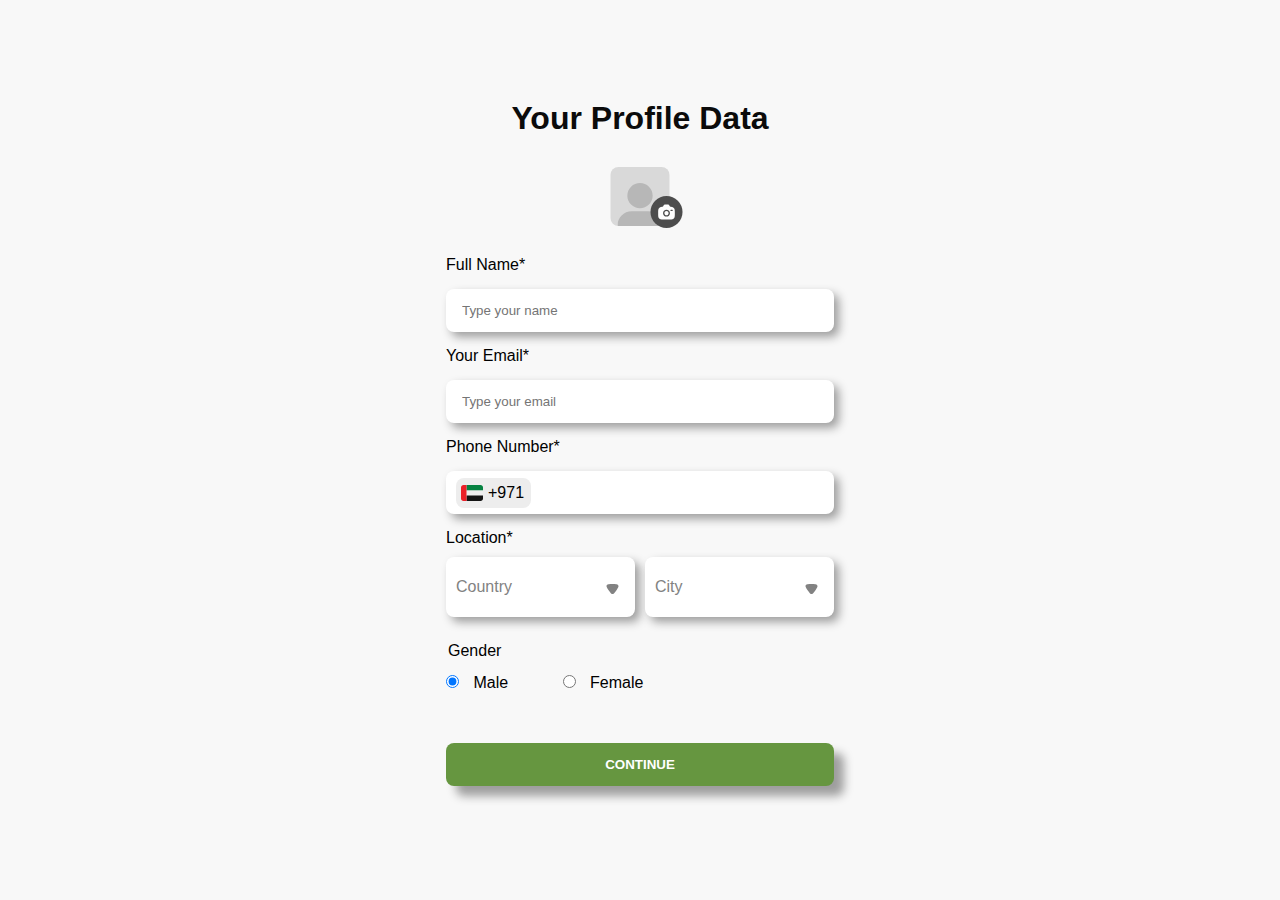
==== pages/profileData.html @ 848092af "'init'" ====
<!DOCTYPE html>
<html lang="en">
<head>
    <meta charset="UTF-8">
    <meta name="viewport" content="width=device-width, initial-scale=1.0">
    <link rel="stylesheet" href="../css//profileData.css">
    <title>Profile Data</title>
</head>
<body>
    <section class="profile-data">
        <h1>Your Profile Data</h1>
        <div class="uploda-image">
            <svg xmlns="http://www.w3.org/2000/svg" width="60" height="59" viewBox="0 0 60 59" fill="none">
                <rect x="0.5" width="59" height="59" rx="8" fill="#D9D9D9"/>
                <g clip-path="url(#clip0_312_5891)">
                <mask id="mask0_312_5891" style="mask-type:alpha" maskUnits="userSpaceOnUse" x="0" y="0" width="60" height="59">
                <rect x="0.5" width="59" height="59" rx="8" fill="#D9D9D9"/>
                </mask>
                <g mask="url(#mask0_312_5891)">
                <path d="M30 41.3125C33.3566 41.3125 36.5758 39.9791 38.9493 37.6056C41.3228 35.2321 42.6562 32.0129 42.6562 28.6562C42.6562 25.2996 41.3228 22.0804 38.9493 19.7069C36.5758 17.3334 33.3566 16 30 16C26.6434 16 23.4242 17.3334 21.0507 19.7069C18.6772 22.0804 17.3438 25.2996 17.3438 28.6562C17.3438 32.0129 18.6772 35.2321 21.0507 37.6056C23.4242 39.9791 26.6434 41.3125 30 41.3125ZM21.6768 44.125C13.8457 44.125 7.5 50.4707 7.5 58.3018C7.5 59.7959 8.71289 61 10.1982 61H49.8018C51.2959 61 52.5 59.7871 52.5 58.3018C52.5 50.4707 46.1543 44.125 38.3232 44.125H21.6768Z" fill="#B7B7B7"/>
                </g>
                </g>
                <defs>
                <clipPath id="clip0_312_5891">
                <rect width="45" height="43" fill="white" transform="translate(7.5 16)"/>
                </clipPath>
                </defs>
            </svg>
            <svg xmlns="http://www.w3.org/2000/svg" width="33" height="32" viewBox="0 0 33 32" fill="none" class="upload">
                <circle cx="16.5" cy="16" r="16" fill="#4D4D4D"/>
                <path d="M14.6487 23.5H18.352C20.9528 23.5 22.2537 23.5 23.1878 22.8875C23.5909 22.6234 23.9381 22.2824 24.2095 21.8842C24.8337 20.9675 24.8337 19.69 24.8337 17.1367C24.8337 14.5825 24.8337 13.3059 24.2095 12.3892C23.9381 11.991 23.5909 11.65 23.1878 11.3859C22.5878 10.9917 21.8362 10.8509 20.6853 10.8009C20.1362 10.8009 19.6637 10.3925 19.5562 9.86337C19.474 9.47576 19.2605 9.1284 18.9519 8.88C18.6432 8.63159 18.2582 8.49738 17.862 8.50004H15.1387C14.3153 8.50004 13.6062 9.07087 13.4445 9.86337C13.337 10.3925 12.8645 10.8009 12.3153 10.8009C11.1653 10.8509 10.4137 10.9925 9.81283 11.3859C9.41001 11.6501 9.06314 11.991 8.79199 12.3892C8.16699 13.3059 8.16699 14.5825 8.16699 17.1367C8.16699 19.69 8.16699 20.9667 8.79116 21.8842C9.06116 22.2809 9.40783 22.6217 9.81283 22.8875C10.747 23.5 12.0478 23.5 14.6487 23.5Z" fill="white"/>
                <path d="M21.1307 13.7266C21.0403 13.7258 20.9506 13.7429 20.8668 13.7768C20.783 13.8106 20.7067 13.8607 20.6423 13.9241C20.5778 13.9874 20.5264 14.0629 20.4911 14.1461C20.4558 14.2293 20.4373 14.3187 20.4365 14.4091C20.4365 14.7858 20.7474 15.0908 21.1307 15.0908H22.0565C22.4399 15.0908 22.7515 14.7849 22.7515 14.4091C22.7508 14.3186 22.7322 14.2292 22.6968 14.1459C22.6615 14.0627 22.6101 13.9872 22.5455 13.9238C22.481 13.8604 22.4045 13.8103 22.3206 13.7765C22.2367 13.7427 22.147 13.7257 22.0565 13.7266H21.1307Z" fill="#4D4D4D"/>
                <path fill-rule="evenodd" clip-rule="evenodd" d="M16.5 13.7266C14.5833 13.7266 13.0283 15.2532 13.0283 17.1357C13.0283 19.0191 14.5825 20.5449 16.5008 20.5449C18.4175 20.5449 19.9725 19.0191 19.9725 17.1366C19.9725 15.2532 18.4183 13.7266 16.5008 13.7266H16.5ZM16.5 15.0907C15.35 15.0907 14.4167 16.0066 14.4167 17.1357C14.4167 18.2657 15.35 19.1816 16.5 19.1816C17.6508 19.1816 18.5833 18.2657 18.5833 17.1357C18.5833 16.0066 17.6508 15.0907 16.5 15.0907Z" fill="#4D4D4D"/>
            </svg>
        </div>
        <form method="post">
            <div>
                <label>Full Name*</label>
                <input type="text" name="name" placeholder="Type your name" required>
            </div>
            <div>
                <label>Your Email*</label>
                <input type="email" name="email" placeholder="Type your email" required>
            </div>
            <div class="phone">
                <label>Phone Number*</label>
                <input type="phone" name="phone" required>
                <div class="phone-choose">
                    <svg xmlns="http://www.w3.org/2000/svg" width="22" height="16" viewBox="0 0 22 16" fill="none">
                        <path d="M19.5556 0H5.5V5.53846H22V2.46154C22 1.8087 21.7425 1.1826 21.284 0.720968C20.8256 0.25934 20.2039 0 19.5556 0Z" fill="#068241"/>
                        <path d="M5.5 5.53846H22V10.4615H5.5V5.53846Z" fill="#EEEEEE"/>
                        <path d="M5.5 16H19.5556C20.2039 16 20.8256 15.7407 21.284 15.279C21.7425 14.8174 22 14.1913 22 13.5385V10.4615H5.5V16Z" fill="#141414"/>
                        <path d="M2.44444 0C1.79614 0 1.17438 0.25934 0.715961 0.720968C0.257539 1.1826 0 1.8087 0 2.46154V13.5385C0 14.1913 0.257539 14.8174 0.715961 15.279C1.17438 15.7407 1.79614 16 2.44444 16H5.5V0H2.44444Z" fill="#EC2028"/>
                    </svg>
                    <p>+971</p>
                </div>
            </div>
            <div>
                <label>Location*</label>
                <div class="choose">
                    <div>
                        <p class="country">Country</p>
                        <ul class="country-menu">
                            <li>Egypt</li>
                            <li>Palestine</li>
                            <li>Algeria</li>
                            <li>Albania</li>
                        </ul>
                        <svg xmlns="http://www.w3.org/2000/svg" width="25" height="24" viewBox="0 0 25 24" fill="none" class="country-bar">
                            <path d="M11.369 16.6308C11.311 16.5743 11.063 16.3609 10.859 16.1622C9.576 14.9971 7.476 11.9576 6.835 10.3668C6.732 10.1252 6.514 9.51437 6.5 9.18802C6.5 8.8753 6.572 8.5772 6.718 8.29274C6.922 7.93814 7.243 7.65368 7.622 7.49781C7.885 7.39747 8.672 7.2416 8.686 7.2416C9.547 7.08573 10.946 7 12.492 7C13.965 7 15.307 7.08573 16.181 7.21335C16.195 7.22796 17.173 7.38383 17.508 7.55431C18.12 7.86702 18.5 8.47784 18.5 9.13151L18.5 9.18802C18.485 9.61374 18.105 10.509 18.091 10.509C17.449 12.0141 15.452 14.9834 14.125 16.1768C14.125 16.1768 13.784 16.5129 13.571 16.659C13.265 16.887 12.886 17 12.507 17C12.084 17 11.69 16.8724 11.369 16.6308Z" fill="#828282"/>
                        </svg>
                    </div>
                    <div>
                        <p class="city">City</p>
                        <ul class="city-menu">
                            <li>Gaza</li>
                            <li>Gaza</li>
                            <li>Algeria</li>
                            <li>Albania</li>
                        </ul>
                        <svg xmlns="http://www.w3.org/2000/svg" width="25" height="24" viewBox="0 0 25 24" fill="none" class="city-bar">
                            <path d="M11.369 16.6308C11.311 16.5743 11.063 16.3609 10.859 16.1622C9.576 14.9971 7.476 11.9576 6.835 10.3668C6.732 10.1252 6.514 9.51437 6.5 9.18802C6.5 8.8753 6.572 8.5772 6.718 8.29274C6.922 7.93814 7.243 7.65368 7.622 7.49781C7.885 7.39747 8.672 7.2416 8.686 7.2416C9.547 7.08573 10.946 7 12.492 7C13.965 7 15.307 7.08573 16.181 7.21335C16.195 7.22796 17.173 7.38383 17.508 7.55431C18.12 7.86702 18.5 8.47784 18.5 9.13151L18.5 9.18802C18.485 9.61374 18.105 10.509 18.091 10.509C17.449 12.0141 15.452 14.9834 14.125 16.1768C14.125 16.1768 13.784 16.5129 13.571 16.659C13.265 16.887 12.886 17 12.507 17C12.084 17 11.69 16.8724 11.369 16.6308Z" fill="#828282"/>
                        </svg>
                    </div>
                </div>
            </div>
            <div>
                <fieldset data-role="controlgroup">
                    <legend>Gender</legend>
                    <input type="radio" name="gender" id="male" value="male" checked>
                    <label for="male">Male</label>
                    <input type="radio" name="gender" id="female" value="female">
                    <label for="female">Female</label>
                </fieldset>
            </div>
            <button>CONTINUE</button>
        </form>
    </section>
    <script>
        // Active Bar Click
        let countryBar = document.querySelector('.country-bar')
        countryBar.addEventListener('click', () => {
            document.querySelector('.country-menu').classList.toggle('show-country')
        })
        let cityBar = document.querySelector('.city-bar')
        cityBar.addEventListener('click', () => {
            document.querySelector('.city-menu').classList.toggle('show-city')
        })
        // Active Choose Country And City
        document.querySelectorAll('.country-menu li').forEach((ele) =>{
            ele.addEventListener('click',() =>{
                document.querySelector('.country').textContent = ele.textContent
                document.querySelector('.country-menu').classList.remove('show-country')
            })
        })
        document.querySelectorAll('.city-menu li').forEach((ele) =>{
            ele.addEventListener('click',() =>{
                document.querySelector('.city').textContent = ele.textContent
                document.querySelector('.city-menu').classList.remove('show-city')
            })
        })
    </script>
</body>
</html>
---- css/profileData.css ----
/* Reset */
body{
    box-sizing: border-box;
    padding: 0;
    margin: 0;
    display: flex;
    justify-content: center;
    align-items: center;
    min-height: 100vh;
    background-color: #F8F8F8;
}
*{
    font-family: 'Cairo', sans-serif;
    box-sizing: border-box;
}
/* Variables */
:root{
    --main-color :#669640;
    --bs-gutter-x: 1.5rem;
}
/* Start FrameWork */
li{
    list-style: none;
}
a{
    text-decoration: none;
}
/* End FrameWork */

/* Start Container */
.container{
    width: 100%;
    padding-right: calc(var(--bs-gutter-x) * .5);
    padding-left: calc(var(--bs-gutter-x) * .5);
    margin-right: auto;
    margin-left: auto;
}
@media (min-width: 1400px){
    .container {
        max-width: 1320px;
    }
}
@media (min-width: 1200px) and (max-width:1399px){
    .container {
        max-width: 1140px;
    }
}
@media (min-width: 992px) and (max-width:1199px){
    .container {
        max-width: 1080px
    }
}
@media (min-width: 768px) and (max-width:991px){
    .container {
        max-width: 720px;
    }
}
@media (min-width: 576px) and (max-width:767px){
    .container {
        max-width: 540px;
    }
}
@media screen and (max-width:575px){
    .container {
        max-width: 450px;
    }
}
/* End Container */
.profile-data{
    padding: 0 10px;
    min-width: 400px;
    width: 35%;
}
.profile-data h1{
    color: #0B0B0B;
    font-weight: 900;
    margin: 10px 0;
    text-align: center;
}
.profile-data .uploda-image{
    position: relative;
    display: flex;
    justify-content: center;
    margin: 30px 0;
}
.profile-data .uploda-image .upload{
    position: absolute;
    right: 40%;
    top: 50%;
}
.profile-data  form{
    padding: 0 20px;
}
.profile-data  form div{
    display: flex;
    flex-direction: column;
}
.profile-data form div .choose{
    flex-direction: row;
    gap: 10px;
}
.profile-data form div input {
    margin: 15px 0;
    border: none;
    outline: none;
    border-radius: 8px;
    padding: 14px 16px 14px 16px;
    box-shadow: 5px 5px 10px #9E9E9E;
}
.profile-data form div .choose div{
    width: 50%;
    position: relative;
    border: none;
    outline: none;
    border-radius: 8px;
    padding: 5px;
    background-color: #fff;
    margin: 10px 0;
    box-shadow: 5px 5px 10px #9E9E9E;
}
.profile-data form div .choose div p{
    color: #828282;
    margin-left: 5px;
}
.profile-data form div .choose div ul{
    position: absolute;
    text-align: center;
    background-color: #ddd;
    width: 100%;
    left: 0;
    top: 70%;
    padding: 0;
    display: none;
}
.profile-data form div .choose div .show-country, .profile-data form div .choose div .show-city{
    display: flex;
    flex-direction: column;
}
.profile-data form div .choose div ul li{
    cursor: pointer;
    margin: 10px 0;
}
.profile-data form div .choose div svg{
    position: absolute;
    right: 10px;
    cursor: pointer;
    top: 34%;
}
.profile-data form div fieldset{
    border: none;
    margin: 15px 0;
    padding: 0;
}
.profile-data form div fieldset input{
    box-shadow: none;
}
.profile-data form div fieldset label{
    margin-right: 50px;
    margin-left: 10px;
}
.profile-data form button{
    border: none;
    outline: none;
    border-radius: 8px;
    padding: 14px 16px 14px 16px;
    width: 100%;
    background-color: var(--main-color);
    margin: 25px 0;
    color: #fff;
    font-weight: 900;
    cursor: pointer;
    transition: 0.5s;
    box-shadow: 10px 10px 10px #9E9E9E;
}
.profile-data form button:hover{
    transform: translateY(5px);
    background-color: #fff;
    color: var(--main-color);
}
.profile-data form .phone{
    position: relative;
}
.profile-data form .phone .phone-choose{
    position: absolute;
    background-color: #EDEDED;
    margin-left: 10px;
    width: 75px;
    top: 44%;
    gap: 5px;
    align-items: center;
    flex-direction: row;
    height: 30px;
    border-radius: 8px;
}
.profile-data form .phone .phone-choose p{
    margin: 0;
}
.profile-data form .phone .phone-choose svg:first-of-type{
    margin-left: 5px;
}
@media screen and (max-width:575px) {
    .profile-data{
        min-width: 100%;
    }
    .profile-data form div .choose{
        flex-direction: column;
    }
    .profile-data form div .choose div{
        width: 100%;
    }
}
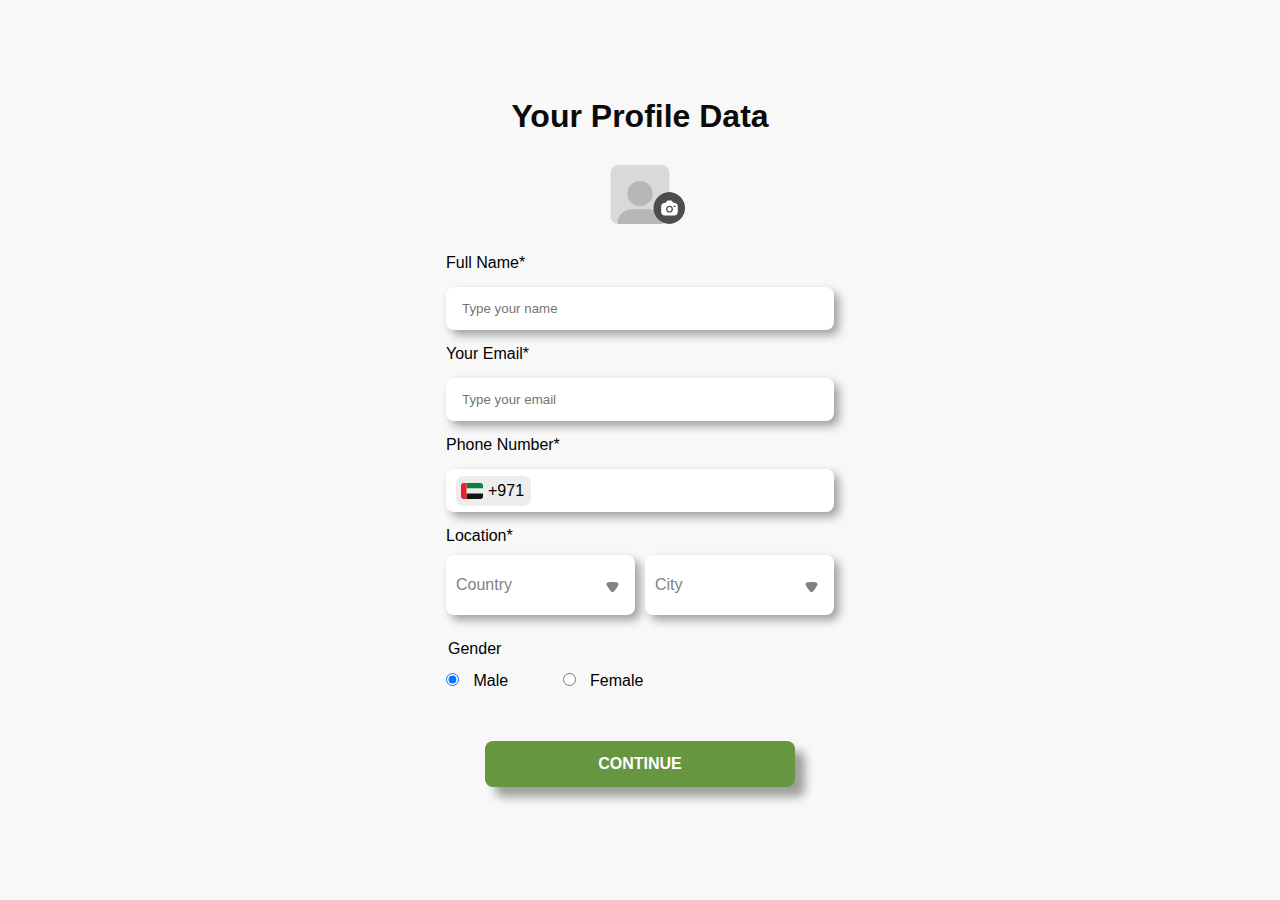
==== commit 70cd4c4b: "update" ====
--- a/pages/profileData.html
+++ b/pages/profileData.html
@@ -26,12 +26,16 @@
                 </clipPath>
                 </defs>
             </svg>
-            <svg xmlns="http://www.w3.org/2000/svg" width="33" height="32" viewBox="0 0 33 32" fill="none" class="upload">
-                <circle cx="16.5" cy="16" r="16" fill="#4D4D4D"/>
-                <path d="M14.6487 23.5H18.352C20.9528 23.5 22.2537 23.5 23.1878 22.8875C23.5909 22.6234 23.9381 22.2824 24.2095 21.8842C24.8337 20.9675 24.8337 19.69 24.8337 17.1367C24.8337 14.5825 24.8337 13.3059 24.2095 12.3892C23.9381 11.991 23.5909 11.65 23.1878 11.3859C22.5878 10.9917 21.8362 10.8509 20.6853 10.8009C20.1362 10.8009 19.6637 10.3925 19.5562 9.86337C19.474 9.47576 19.2605 9.1284 18.9519 8.88C18.6432 8.63159 18.2582 8.49738 17.862 8.50004H15.1387C14.3153 8.50004 13.6062 9.07087 13.4445 9.86337C13.337 10.3925 12.8645 10.8009 12.3153 10.8009C11.1653 10.8509 10.4137 10.9925 9.81283 11.3859C9.41001 11.6501 9.06314 11.991 8.79199 12.3892C8.16699 13.3059 8.16699 14.5825 8.16699 17.1367C8.16699 19.69 8.16699 20.9667 8.79116 21.8842C9.06116 22.2809 9.40783 22.6217 9.81283 22.8875C10.747 23.5 12.0478 23.5 14.6487 23.5Z" fill="white"/>
-                <path d="M21.1307 13.7266C21.0403 13.7258 20.9506 13.7429 20.8668 13.7768C20.783 13.8106 20.7067 13.8607 20.6423 13.9241C20.5778 13.9874 20.5264 14.0629 20.4911 14.1461C20.4558 14.2293 20.4373 14.3187 20.4365 14.4091C20.4365 14.7858 20.7474 15.0908 21.1307 15.0908H22.0565C22.4399 15.0908 22.7515 14.7849 22.7515 14.4091C22.7508 14.3186 22.7322 14.2292 22.6968 14.1459C22.6615 14.0627 22.6101 13.9872 22.5455 13.9238C22.481 13.8604 22.4045 13.8103 22.3206 13.7765C22.2367 13.7427 22.147 13.7257 22.0565 13.7266H21.1307Z" fill="#4D4D4D"/>
-                <path fill-rule="evenodd" clip-rule="evenodd" d="M16.5 13.7266C14.5833 13.7266 13.0283 15.2532 13.0283 17.1357C13.0283 19.0191 14.5825 20.5449 16.5008 20.5449C18.4175 20.5449 19.9725 19.0191 19.9725 17.1366C19.9725 15.2532 18.4183 13.7266 16.5008 13.7266H16.5ZM16.5 15.0907C15.35 15.0907 14.4167 16.0066 14.4167 17.1357C14.4167 18.2657 15.35 19.1816 16.5 19.1816C17.6508 19.1816 18.5833 18.2657 18.5833 17.1357C18.5833 16.0066 17.6508 15.0907 16.5 15.0907Z" fill="#4D4D4D"/>
-            </svg>
+            <div class="round">
+                <input type="file" accept=".jpg">
+                <svg xmlns="http://www.w3.org/2000/svg" width="33" height="32" color="#fff" viewBox="0 0 33 32" fill="none" class="upload">
+                    <circle cx="16.5" cy="16" r="16" fill="#4D4D4D"/>
+                    <path d="M14.6487 23.5H18.352C20.9528 23.5 22.2537 23.5 23.1878 22.8875C23.5909 22.6234 23.9381 22.2824 24.2095 21.8842C24.8337 20.9675 24.8337 19.69 24.8337 17.1367C24.8337 14.5825 24.8337 13.3059 24.2095 12.3892C23.9381 11.991 23.5909 11.65 23.1878 11.3859C22.5878 10.9917 21.8362 10.8509 20.6853 10.8009C20.1362 10.8009 19.6637 10.3925 19.5562 9.86337C19.474 9.47576 19.2605 9.1284 18.9519 8.88C18.6432 8.63159 18.2582 8.49738 17.862 8.50004H15.1387C14.3153 8.50004 13.6062 9.07087 13.4445 9.86337C13.337 10.3925 12.8645 10.8009 12.3153 10.8009C11.1653 10.8509 10.4137 10.9925 9.81283 11.3859C9.41001 11.6501 9.06314 11.991 8.79199 12.3892C8.16699 13.3059 8.16699 14.5825 8.16699 17.1367C8.16699 19.69 8.16699 20.9667 8.79116 21.8842C9.06116 22.2809 9.40783 22.6217 9.81283 22.8875C10.747 23.5 12.0478 23.5 14.6487 23.5Z" fill="white"/>
+                    <path d="M21.1307 13.7266C21.0403 13.7258 20.9506 13.7429 20.8668 13.7768C20.783 13.8106 20.7067 13.8607 20.6423 13.9241C20.5778 13.9874 20.5264 14.0629 20.4911 14.1461C20.4558 14.2293 20.4373 14.3187 20.4365 14.4091C20.4365 14.7858 20.7474 15.0908 21.1307 15.0908H22.0565C22.4399 15.0908 22.7515 14.7849 22.7515 14.4091C22.7508 14.3186 22.7322 14.2292 22.6968 14.1459C22.6615 14.0627 22.6101 13.9872 22.5455 13.9238C22.481 13.8604 22.4045 13.8103 22.3206 13.7765C22.2367 13.7427 22.147 13.7257 22.0565 13.7266H21.1307Z" fill="#4D4D4D"/>
+                    <path fill-rule="evenodd" clip-rule="evenodd" d="M16.5 13.7266C14.5833 13.7266 13.0283 15.2532 13.0283 17.1357C13.0283 19.0191 14.5825 20.5449 16.5008 20.5449C18.4175 20.5449 19.9725 19.0191 19.9725 17.1366C19.9725 15.2532 18.4183 13.7266 16.5008 13.7266H16.5ZM16.5 15.0907C15.35 15.0907 14.4167 16.0066 14.4167 17.1357C14.4167 18.2657 15.35 19.1816 16.5 19.1816C17.6508 19.1816 18.5833 18.2657 18.5833 17.1357C18.5833 16.0066 17.6508 15.0907 16.5 15.0907Z" fill="#4D4D4D"/>
+                </svg>
+            </div>
+            <p class="file-name"></p>
         </div>
         <form method="post">
             <div>
@@ -93,7 +97,9 @@
                     <label for="female">Female</label>
                 </fieldset>
             </div>
-            <button>CONTINUE</button>
+            <div class="submit">
+                <a href="interest.html">CONTINUE</a>
+            </div>
         </form>
     </section>
     <script>
@@ -119,6 +125,15 @@
                 document.querySelector('.city-menu').classList.remove('show-city')
             })
         })
+        // show profile image name
+        let btn = document.querySelector('.round input')
+        btn.addEventListener('click',()=>{
+            let btnValue = ''
+            setInterval(()=>{
+                    btnValue = btn.value.slice(btn.value.lastIndexOf('\\')+1)
+                    document.querySelector('.uploda-image p').textContent = btnValue
+            },3000)
+        })
     </script>
 </body>
 </html>--- a/css/profileData.css
+++ b/css/profileData.css
@@ -83,10 +83,25 @@
     justify-content: center;
     margin: 30px 0;
 }
-.profile-data .uploda-image .upload{
-    position: absolute;
-    right: 40%;
-    top: 50%;
+.profile-data .uploda-image .round{
+    position: absolute;
+    bottom: 0;
+    left: 53%;
+    width: 32px;
+    height: 32px;
+    line-height: 33px;
+    overflow: hidden;
+    border-radius: 50%;
+}
+.profile-data .uploda-image .round input[type='file']{
+    position: absolute;
+    opacity: 0;
+}
+.profile-data .uploda-image .file-name{
+    position: absolute;
+    top: 80%;
+    width: 100%;
+    text-align: center;
 }
 .profile-data  form{
     padding: 0 20px;
@@ -158,21 +173,27 @@
     margin-right: 50px;
     margin-left: 10px;
 }
-.profile-data form button{
+.profile-data form .submit{
+    display: flex;
+    justify-content: center;
+    align-items: center;
+}
+.profile-data form .submit a{
     border: none;
     outline: none;
     border-radius: 8px;
     padding: 14px 16px 14px 16px;
-    width: 100%;
     background-color: var(--main-color);
     margin: 25px 0;
+    width: 80%;
     color: #fff;
     font-weight: 900;
     cursor: pointer;
     transition: 0.5s;
     box-shadow: 10px 10px 10px #9E9E9E;
-}
-.profile-data form button:hover{
+    text-align: center;
+}
+.profile-data form .submit a:hover{
     transform: translateY(5px);
     background-color: #fff;
     color: var(--main-color);
